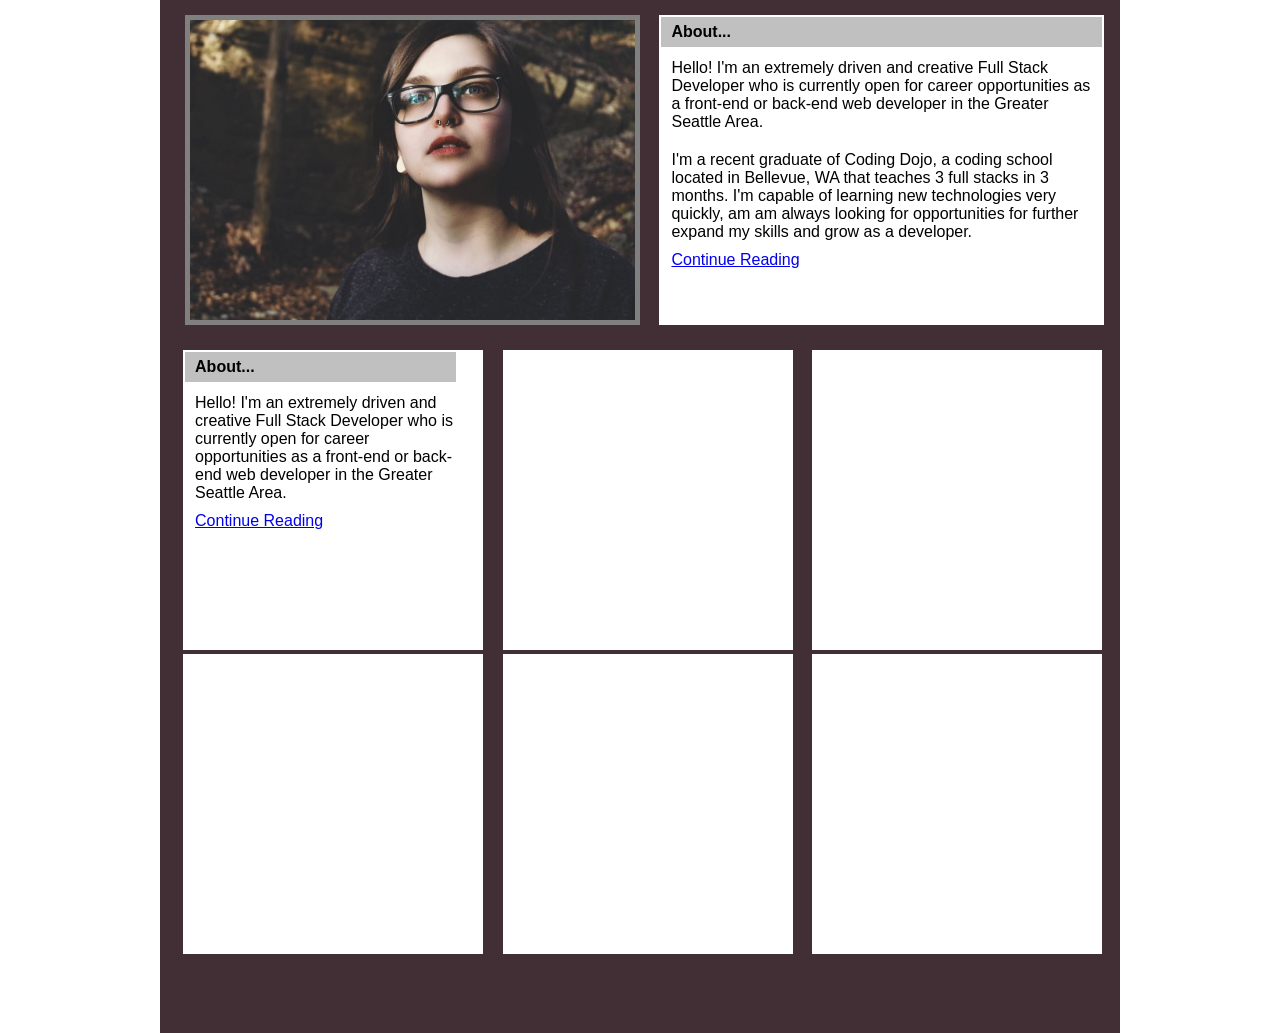
==== portfolio/index.html @ 26fb375c "adding all assignments from computer to github" ====
<!DOCTYPE html>
<html lang="en">
   <head>
      <title>Porfolio by Elva Cabrera</title>
      <link rel="stylesheet" type="text/css" href="porfolio.css">
   </head>
   <body>
       <div id="wrapper">
         <div id="header">
         	<img src="images/photo_of_me.jpg" width="100%" height="100%">
         </div>
         <div id="right">
     		<table width="100%" height="100%">
     			<th>About...</th>
     			<tr>
     				<td>
     				<p>Hello! I'm an extremely driven and creative Full Stack Developer who is currently open for career opportunities as a front-end or back-end web developer in the Greater Seattle Area.</p>

     				<p>I'm a recent graduate of Coding Dojo, a coding school located in Bellevue, WA that teaches 3 full stacks in 3 months. I'm capable of learning new technologies very quickly, am am always looking for opportunities for further expand my skills and grow as a developer.</p>
     				<a href="#">Continue Reading</a>
     				</p>
     				</td>

     			</tr>
     		</table>
         </div>
        
         <div id="main_content" align="center">
       
            <div class="subcontents" style="margin-left: 20px;padding-right: 25px;">
            	<table width="100%" height="100%">
     			<th>About...</th>
     			<tr>
     				<td>
     				<p>Hello! I'm an extremely driven and creative Full Stack Developer who is currently open for career opportunities as a front-end or back-end web developer in the Greater Seattle Area.</p>

     				<a href="#">Continue Reading</a>
     				</p>
     				</td>

     			</tr>
     		</table>
            </div>
            <div class="subcontents"></div>
            <div class="subcontents"></div>
            <div class="subcontents" style="margin-left: 20px;padding-right: 25px;"></div>
            <div class="subcontents"></div>
            <div class="subcontents"></div>
         </div>
        <div id="footer"></div>
      </div>
      <!-- end of wrapper -->
   </body>
</html>
---- portfolio/porfolio.css ----
/*CSS reset settings here*/
*{
 margin: 0px;
 padding: 0px;
 font-family: Arial; 
}
#wrapper{
 width: 960px;
 padding-top: 15px;
 background-color: #422f36;
 margin: 0px auto;
}
#header{
 height: 300px;
 width: 445px;
 display: inline-block;
 background-color: white;
 margin: 0 0px 35px 25px;
 /* Top,Right,Bottom,Left */
}
#right{
 height: 310px;
 width: 445px;
 display: inline-block;
 background-color: white;
 margin: 0px 0px 0px 25px;
 /* Top,Right,Bottom,Left */
}
#about{
 

 background-color: white;
 margin: 0 15px 15px 15px;
 /* Top,Right,Bottom,Left */
}

#main_content {
	margin-bottom: 25px;
}
#navigation{
 height: 300px;
 width: 200px;
 background-color: blue;
 
 margin: 0 15px 15px 15px;
 vertical-align: top;
}

.subcontents{
 height: 300px;
 width: 275px;
 background-color: white;
 display: inline-block;
 padding-right: 15px;
 margin-right: 15px;

}
#advertisement{
 height: 120px;
 width: 660px;
 background-color: purple;
 margin-top: 15px;
 margin-left:15px;
}
#inner {
  width: 50%;
  margin: 0 auto;
}
#footer{
	height: 50px;
	display: block;
}
img {
	border: solid 5px grey;
}


th {
	 height:30px;
	 text-align: left;
	 padding-left: 10px;
	  padding-bottom: : 10px;
	 background-color: silver;
}
td {
	vertical-align: top;
	text-align: left;
	padding-left: 10px;
}
p {
	padding-top: 10px;
	padding-bottom: 10px;
}
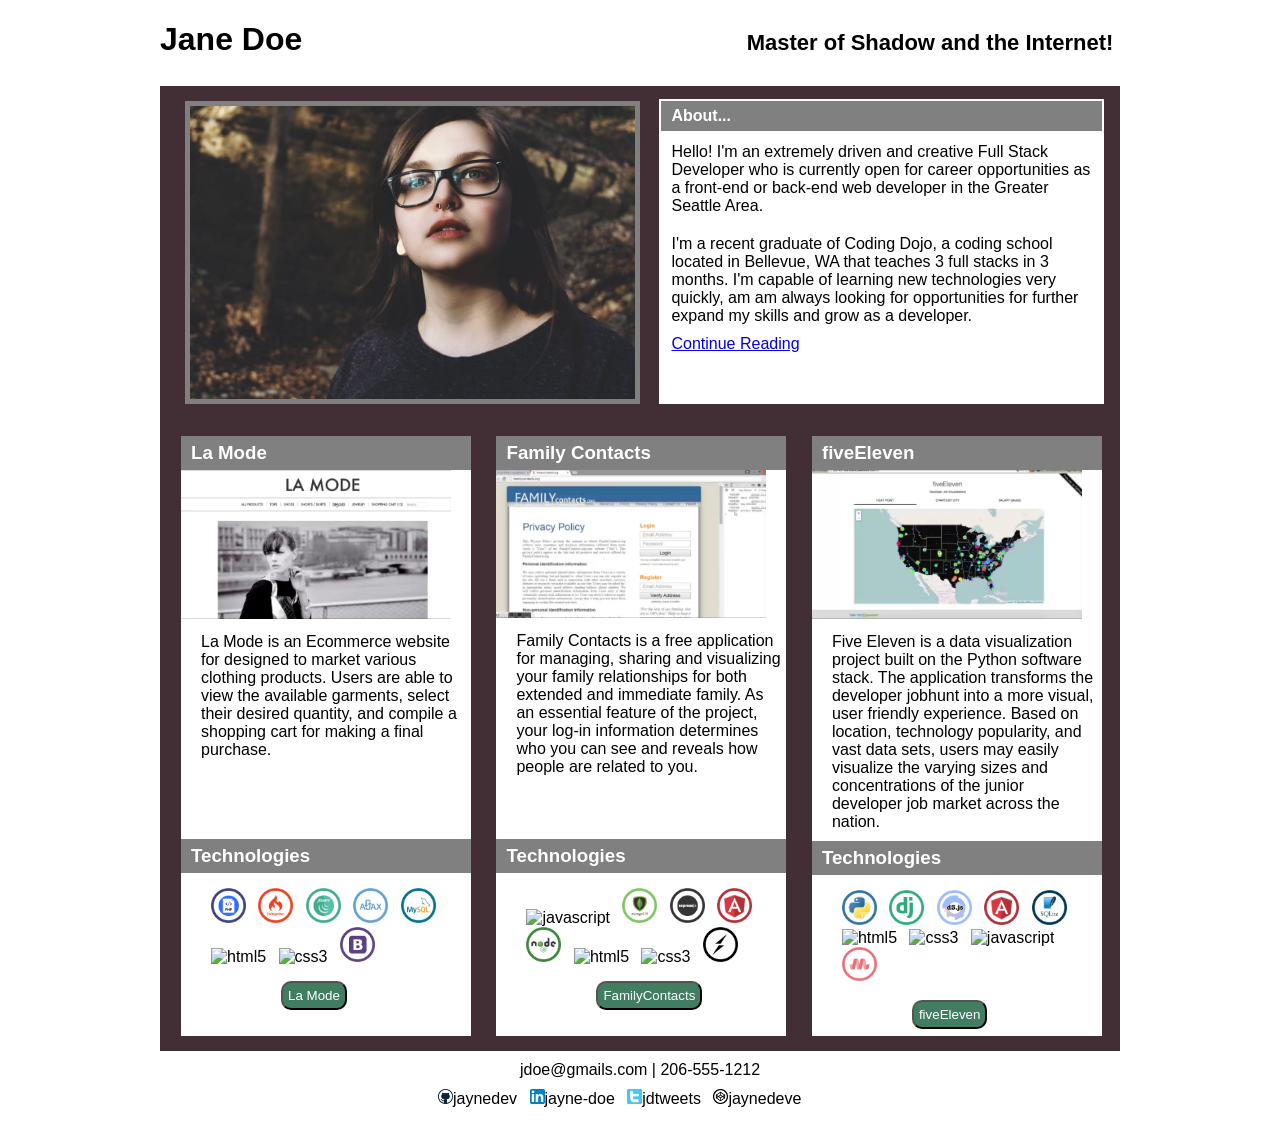
==== commit b6138cb7: "updated files and completed project" ====
--- a/portfolio/index.html
+++ b/portfolio/index.html
@@ -1,54 +1,94 @@
 <!DOCTYPE html>
 <html lang="en">
-   <head>
-      <title>Porfolio by Elva Cabrera</title>
-      <link rel="stylesheet" type="text/css" href="porfolio.css">
-   </head>
-   <body>
-       <div id="wrapper">
-         <div id="header">
-         	<img src="images/photo_of_me.jpg" width="100%" height="100%">
-         </div>
-         <div id="right">
-     		<table width="100%" height="100%">
-     			<th>About...</th>
-     			<tr>
-     				<td>
-     				<p>Hello! I'm an extremely driven and creative Full Stack Developer who is currently open for career opportunities as a front-end or back-end web developer in the Greater Seattle Area.</p>
+<head>
+<title>Porfolio by Elva Cabrera</title>
+<link rel="stylesheet" type="text/css" href="porfolio.css">
+</head>
+<body>
+<div id="wrapper">
+  <div id="top-header">
+    <h1>Jane Doe</h1>
+    <p>Master of Shadow and the Internet!</p>
+  </div>
+  <div id="header">
+    <img id="img-top" src="images/photo_of_me.jpg" alt="photo of me">
+  </div>
+  <div id="right">
+    <table width="100%" height="100%">
 
-     				<p>I'm a recent graduate of Coding Dojo, a coding school located in Bellevue, WA that teaches 3 full stacks in 3 months. I'm capable of learning new technologies very quickly, am am always looking for opportunities for further expand my skills and grow as a developer.</p>
-     				<a href="#">Continue Reading</a>
-     				</p>
-     				</td>
-
-     			</tr>
-     		</table>
-         </div>
-        
-         <div id="main_content" align="center">
-       
-            <div class="subcontents" style="margin-left: 20px;padding-right: 25px;">
-            	<table width="100%" height="100%">
-     			<th>About...</th>
-     			<tr>
-     				<td>
-     				<p>Hello! I'm an extremely driven and creative Full Stack Developer who is currently open for career opportunities as a front-end or back-end web developer in the Greater Seattle Area.</p>
-
-     				<a href="#">Continue Reading</a>
-     				</p>
-     				</td>
-
-     			</tr>
-     		</table>
-            </div>
-            <div class="subcontents"></div>
-            <div class="subcontents"></div>
-            <div class="subcontents" style="margin-left: 20px;padding-right: 25px;"></div>
-            <div class="subcontents"></div>
-            <div class="subcontents"></div>
-         </div>
-        <div id="footer"></div>
-      </div>
-      <!-- end of wrapper -->
-   </body>
+        <th>About...</th>
+      <tr>
+        <td><p>Hello! I'm an extremely driven and creative Full Stack Developer who is currently open for career opportunities as a front-end or back-end web developer in the Greater Seattle Area.</p>
+          <p>I'm a recent graduate of Coding Dojo, a coding school located in Bellevue, WA that teaches 3 full stacks in 3 months. I'm capable of learning new technologies very quickly, am am always looking for opportunities for further expand my skills and grow as a developer.</p>
+          <a href="#">Continue Reading</a></td>
+      </tr>
+    </table>
+  </div>
+  <div id="main_content">
+    <div class="subcontents" id="columns">
+      <h3>La Mode</h3>
+      <img id="img-columns" src="images/lamode.png" alt="lamode">
+      <p>La Mode is an Ecommerce website for designed to market various clothing products. Users are able to view the available garments, select their desired quantity, and compile a shopping cart for making a final purchase. </p>
+      <h3 id="one">Technologies</h3>
+      <ul>
+        <li><img id="img-thumbnails" src="images/php.png" alt="php"></li>
+        <li><img id="img-thumbnails" src="images/codeigniter.png" alt="codeigniter"></li>
+        <li><img id="img-thumbnails" src="images/jQuery.png" alt="jQuery"></li>
+        <li><img id="img-thumbnails" src="images/ajax.png" alt="ajax"></li>
+        <li><img id="img-thumbnails" src="images/mysql.png" alt="mysql"></li>
+        <li><img id="img-thumbnails" src="images/html.png" alt="html5"></li>
+        <li><img id="img-thumbnails" src="images/css.png" alt="css3"></li>
+        <li><img id="img-thumbnails" src="images/bootstrap.png" alt="php"></li>
+      </ul>
+      <button>La Mode</button>
+    </div>
+    <div class="subcontents" id="columns">
+      <h3>Family Contacts</h3>
+      <img id="img-columns" src="images/familycontacts.png" alt="familycontacts">
+      <p>Family Contacts is a free application for managing, sharing and visualizing your family relationships for both extended and immediate family. As an essential feature of the project, your log-in information determines who you can see and reveals how people are related to you.</p>
+      <h3 id="two">Technologies</h3>
+      <ul>
+        <li><img id="img-thumbnails" src="images/javascript.png" alt="javascript"></li>
+        <li><img id="img-thumbnails" src="images/mongodb.png" alt="mongodb"></li>
+        <li><img id="img-thumbnails" src="images/expressjs.png" alt="expressjs"></li>
+        <li><img id="img-thumbnails" src="images/angular.png" alt="angular"></li>
+        <li><img id="img-thumbnails" src="images/nodejs.png" alt="nodejs"></li>
+        <li><img id="img-thumbnails" src="images/html.png" alt="html5"></li>
+        <li><img id="img-thumbnails" src="images/css.png" alt="css3"></li>
+        <li><img id="img-thumbnails" src="images/socket.png" alt="socket"></li>
+      </ul>
+      <button>FamilyContacts</button>
+    </div>
+    <div class="subcontents" id="columns">
+      <h3>fiveEleven</h3>
+      <img id="img-columns" src="images/fiveEleven.png" alt="fiveEleven">
+      <p>Five Eleven is a data visualization project built on the Python software stack. The application transforms the developer jobhunt into a more visual, user friendly experience. Based on location, technology popularity, and vast data sets, users may easily visualize the varying sizes and concentrations of the junior developer job market across the nation.</p>
+      <h3>Technologies</h3>
+      <ul>
+        <li><img id="img-thumbnails" src="images/python.png" alt="python"></li>
+        <li><img id="img-thumbnails" src="images/django.png" alt="django"></li>
+        <li><img id="img-thumbnails" src="images/d3.png" alt="d3"></li>
+        <li><img id="img-thumbnails" src="images/angular.png" alt="angular"></li>
+        <li><img id="img-thumbnails" src="images/sqlite.png" alt="sqlite"></li>
+        <li><img id="img-thumbnails" src="images/html.png" alt="html5"></li>
+        <li><img id="img-thumbnails" src="images/css.png" alt="css3"></li>
+        <li><img id="img-thumbnails" src="images/javascript.png" alt="javascript"></li>
+        <li><img id="img-thumbnails" src="images/materialize.png" alt="materialize"></li>
+      </ul>
+      <button>fiveEleven</button>
+    </div>
+  </div>
+</div>
+</body>
+<div id="footer">
+  <p>jdoe@gmails.com | 206-555-1212</p>
+</div>
+<div>
+  <ul id="footer-list">
+    <li><img id="img-footer-list" src="images/github.png" alt="github">jaynedev</li>
+    <li><img id="img-footer-list" src="images/linkedin.png" alt="linkedin">jayne-doe</li>
+    <li><img id="img-footer-list" src="images/twitter.png" alt="twitter">jdtweets</li>
+    <li><img id="img-footer-list" src="images/codepen.png" alt="codepen">jaynedeve</li>
+  </ul>
+</div>
 </html>
--- a/portfolio/porfolio.css
+++ b/portfolio/porfolio.css
@@ -1,86 +1,146 @@
 /*CSS reset settings here*/
-*{
- margin: 0px;
- padding: 0px;
- font-family: Arial; 
+* {
+	margin: 0px;
+	padding: 0px;
+	font-family: Arial;
 }
-#wrapper{
- width: 960px;
- padding-top: 15px;
- background-color: #422f36;
- margin: 0px auto;
+body {
+    background-color: background-color: #f3f3f3;
 }
-#header{
- height: 300px;
- width: 445px;
- display: inline-block;
- background-color: white;
- margin: 0 0px 35px 25px;
- /* Top,Right,Bottom,Left */
+#wrapper {
+	width: 960px;
+	background-color: #422f36;
+	margin: 0px auto;
 }
-#right{
- height: 310px;
- width: 445px;
- display: inline-block;
- background-color: white;
- margin: 0px 0px 0px 25px;
- /* Top,Right,Bottom,Left */
+#top-header {
+	width: 100%;
+	background-color: #fff;
+	padding-top: 20px;
+	padding-bottom: 20px;
 }
-#about{
- 
-
- background-color: white;
- margin: 0 15px 15px 15px;
- /* Top,Right,Bottom,Left */
+#top-header h1 {
+	display: inline-block;
 }
-
+#top-header p {
+	display: inline-block;
+	padding-left: 440px;
+	font-size: 22px;
+	font-weight: bold;
+}
+#header {
+	padding-top: 15px;
+	height: 300px;
+	width: 445px;
+	display: inline-block;
+	background-color: #422f36;
+	margin: 0 0px 35px 25px;/* Top,Right,Bottom,Left */
+}
+#right {
+	height: 305px;
+	width: 445px;
+	display: inline-block;
+	background-color: white;
+	margin: 0px 0px 0px 25px;/* Top,Right,Bottom,Left */
+}
+#about {
+	background-color: white;
+	margin: 0 15px 15px 15px;/* Top,Right,Bottom,Left */
+}
 #main_content {
+	padding-bottom: 15px;
+	align:center;
+}
+#navigation {
+	height: 300px;
+	width: 200px;
+	background-color: blue;
+	margin: 0 15px 15px 15px;
+	vertical-align: top;
+}
+.subcontents {
+	height: 600px;
+	width: 285px;
+	background-color: white;
+	display: inline-block;
+	padding-right: 5px;
+	margin-left: 21px;
+	vertical-align: top;
+	text-align: left;
+}
+#two {
+	margin-top: 53px;
+}
+#one {
+	margin-top: 70px;
+}
+#columns h3 {
+	padding-top: 6px;
+	padding-bottom: 6px;
+	padding-left: 10px;
+	color: white;
+	background-color: grey;
+	width: 280px;
+}
+#columns p, #columns a {
+	padding-left: 20px;
+}
+#padding-top {
+	margin-top: 10px;
+}
+#img-columns {
+	width: 270px;
+	border: 1px;
+}
+#img-thumbnails {
+	width: 35px;
+    height: 35px  border:0;
+	padding-right: 8px;
+}
+#advertisement {
+	height: 120px;
+	width: 660px;
+	background-color: purple;
+	margin-top: 15px;
+	margin-left: 15px;
+}
+#inner {
+	width: 50%;
+	margin: 0 auto;
+}
+#footer {
+	padding-left: 520px;
+	display: block;
+}
+#footer-list {
+	padding-left: 400px;
+	display: inline-block;
 	margin-bottom: 25px;
 }
-#navigation{
- height: 300px;
- width: 200px;
- background-color: blue;
- 
- margin: 0 15px 15px 15px;
- vertical-align: top;
+#img-footer-list {
+	width: 15px;
+    height: 15px  border:0;
+	padding-left: 8px;
 }
-
-.subcontents{
- height: 300px;
- width: 275px;
- background-color: white;
- display: inline-block;
- padding-right: 15px;
- margin-right: 15px;
-
+button {
+	background-color: #407d61;
+	color: white;
+	border-radius: 10px;
+	padding: 5px;
+	margin-left: 100px;
+	width: auto;
 }
-#advertisement{
- height: 120px;
- width: 660px;
- background-color: purple;
- margin-top: 15px;
- margin-left:15px;
+#img-top {
+	width: 100%;
+	border: solid 5px grey;
+	background-color: #422f36
 }
-#inner {
-  width: 50%;
-  margin: 0 auto;
-}
-#footer{
-	height: 50px;
-	display: block;
-}
-img {
-	border: solid 5px grey;
-}
-
-
 th {
-	 height:30px;
-	 text-align: left;
-	 padding-left: 10px;
-	  padding-bottom: : 10px;
-	 background-color: silver;
+	height: 30px;
+	text-align: left;
+	padding-left: 10px;
+    padding-bottom: : 10px;
+	background-color: grey;
+	color: white;
 }
 td {
 	vertical-align: top;
@@ -90,4 +150,14 @@
 p {
 	padding-top: 10px;
 	padding-bottom: 10px;
-}+}
+ul {
+	margin-left: 30px;
+}
+li {
+	display: inline-block;
+}
+.subcontents ul {
+	margin-top: 15px;
+	margin-bottom: 15px;
+}
